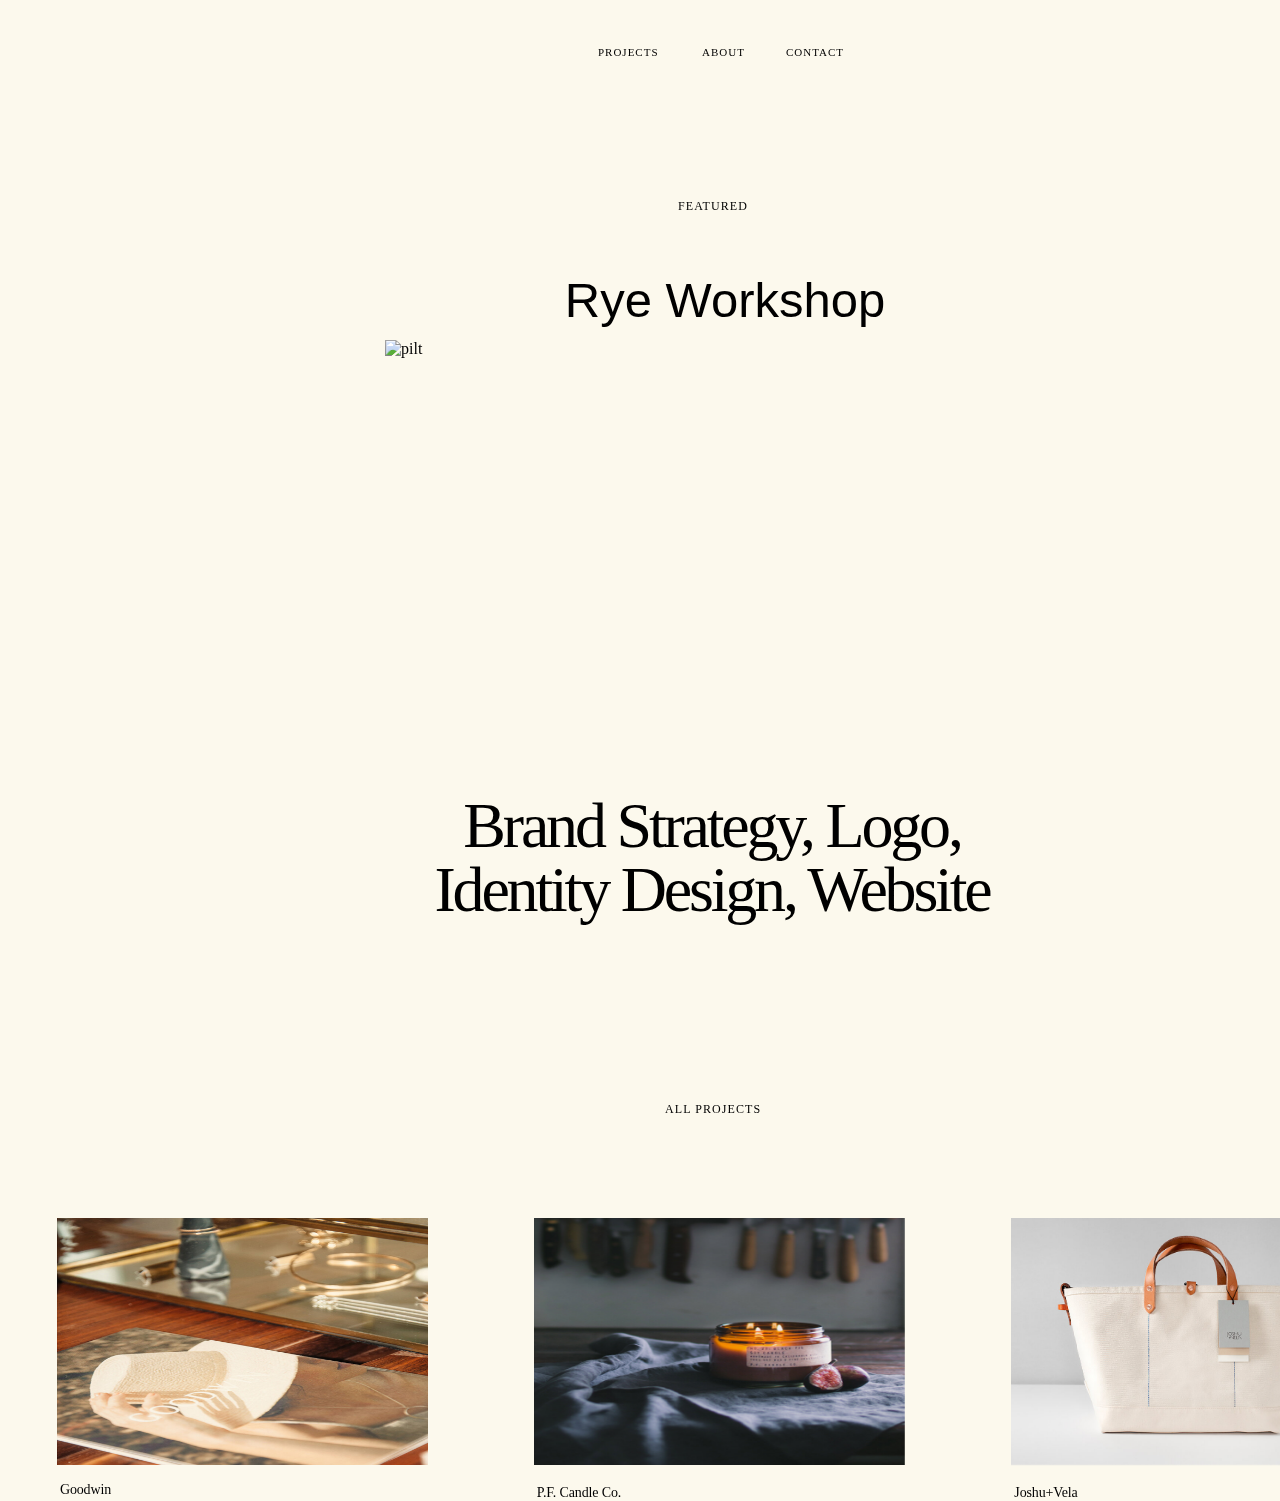
==== index2.html @ bb51f6b2 "jhyggu" ====
<!DOCTYPE html>
<html>
<head>
  <meta charset= "utf-8">
  <title>Youtube</title>
  <link rel="stylesheet" href="style2.css">
</head>
<body>
  <header>
    <div class="menuu">
      <a id="projects" href="#">PROJECTS</a>
      <a id="about" href="#">ABOUT</a>
      <a id="contact" href="#">CONTACT</a>
    </div>
  </header>
  <main>
    <div class="keskmine">
      <div class="tekst">
        <a id="FEATURED" href="#">FEATURED</a>
        <h2>Rye Workshop</h2>
        <h3>Brand Strategy, Logo, Identity Design, Website</h3>
      </div>
      <img id="pilt"src="https://images.squarespace-cdn.com/content/v1/5e3df603c955a25f29efa1b0/1583169433636-CMGCVIQWLEBP5SGW8H9D/[base64]/Rye-Workshop-Lululemon-Worth-100-Stephanie-Noritz-9409.jpg" alt="pilt">
    </div>
    <div class="alumine">
      <div class="tekstiosa">
        <p>ALL PROJECTS</p>
      </div>
      <div class="pildiosa">
        <img id="kaabu"src="honour-studio--Branding-Goodwin-Postcards.jpg" alt="kaabu">
        <img id="kivi"src="honour-studio--photography-for-pf-candle-co.jpg" alt="kivi">
        <img id="kott"src="honour-studio--Branding-Joshu-Vela--Letterpress-Hangtags-Tote-Cotton-1b.jpg" alt="kott">
      </div>
      <div class="pealkirjad">
        <a id="GW"href="#">Goodwin</a>
        <a id="CC"href="#">P.F. Candle Co.</a>
        <a id="JV"href="#">Joshu+Vela</a>

      </div>
    </div>


  </main>

  <footer>

  </footer>

</body>
</html>
---- style2.css ----
* {
  box-sizing: border-box;
}
body {
  background-color: #FCF9ED;
width: 100%;
border-radius: 0px;
}
html {
  scroll-behavior: smooth;
}
header {
  position: sticky;
  top: 0;
}
.menuu a {
  font-family: Acumin Pro;
font-size: 11px;
font-style: normal;
font-weight: 400;
line-height: 13px;
letter-spacing: 0.09em;
text-align: left;
text-decoration: none;

color: #000000;
}
.menuu a:hover {
  color: #63625F;
}
#projects {
  position: absolute;
width: 60px;
height: 13px;
left: 590px;
top: 38px;
}
#about {
  position: absolute;
width: 41px;
height: 13px;
left: 694px;
top: 38px;
}
#contact {
  position: absolute;
width: 57px;
height: 13px;
left: 778px;
top: 38px;
}

.keskmine {
  width: 1000px;
}

#FEATURED {
  font-family: Acumin Pro;
  font-size: 12px;
  font-style: normal;
  font-weight: 400;
  line-height: 14px;
  letter-spacing: 0.09em;
  text-align: left;
  text-decoration: none;

  position: absolute;
  width: 68px;
  height: 14px;
  left: 678px;
  top: 199px;

  font-family: Acumin Pro;
font-style: normal;
font-weight: normal;
font-size: 12px;
line-height: 14px;
letter-spacing: 0.09em;

color: #000000;
}

h2 {
  height: 59px;
  width: 400px;
  left: 525px;
  top: 230px;
  border-radius: nullpx;


  font-family: Acumin Pro, sans-serif;
font-size: 49px;
font-style: normal;
font-weight: 200;
line-height: 59px;
letter-spacing: 0em;
text-align: center;

position: absolute;
}
h3 {
  position: absolute;
width: 654px;
height: 150px;
left: 385px;
top: 730px;

font-family: Cormorant Garamond;
font-style: normal;
font-weight: 400;
font-size: 64px;
line-height: 64px;
/* or 100% */

text-align: center;
letter-spacing: -0.05em;
}

#pilt {
  height: 436px;
width: 655px;
left: 385px;
top: 340px;
border-radius: 0px;
position: absolute;
}
.tekstiosa {
  position: absolute;
width: 104px;
height: 14px;
left: 665px;
top: 1090px;

font-family: Acumin Pro;
font-style: normal;
font-weight: normal;
font-size: 12px;
line-height: 14px;
letter-spacing: 0.09em;
}
#kaabu {
  position: absolute;
width: 371px;
height: 247.46px;
left: 57px;
top: 1218px;
}
#kivi {
  height: 247.4600067138672px;
width: 371px;
left: 534px;
top: 1218px;
border-radius: 0px;

position: absolute;
width: 371px;
height: 247.46px;
left: 534px;
top: 1218px;
}
#kott {

border-radius: 0px;
position: absolute;
width: 371px;
height: 247.46px;
left: 1011px;
top: 1218px;
}

.pealkirjad a{
  font-family: Acumin Pro;
font-size: 14px;
font-style: normal;
font-weight: 400;
line-height: 17px;
letter-spacing: -0.01em;
text-align: center;
color: #000000;
text-decoration: none;
}

#GW {
  position: absolute;
  width: 55px;
  height: 17px;
  left: 58px;
  top: 1481px;
}
#CC {
  position: absolute;
width: 90px;
height: 17px;
left: 534px;
top: 1484px;
}
#JV {
  position: absolute;
width: 70px;
height: 17px;
left: 1011px;
top: 1484px;
}
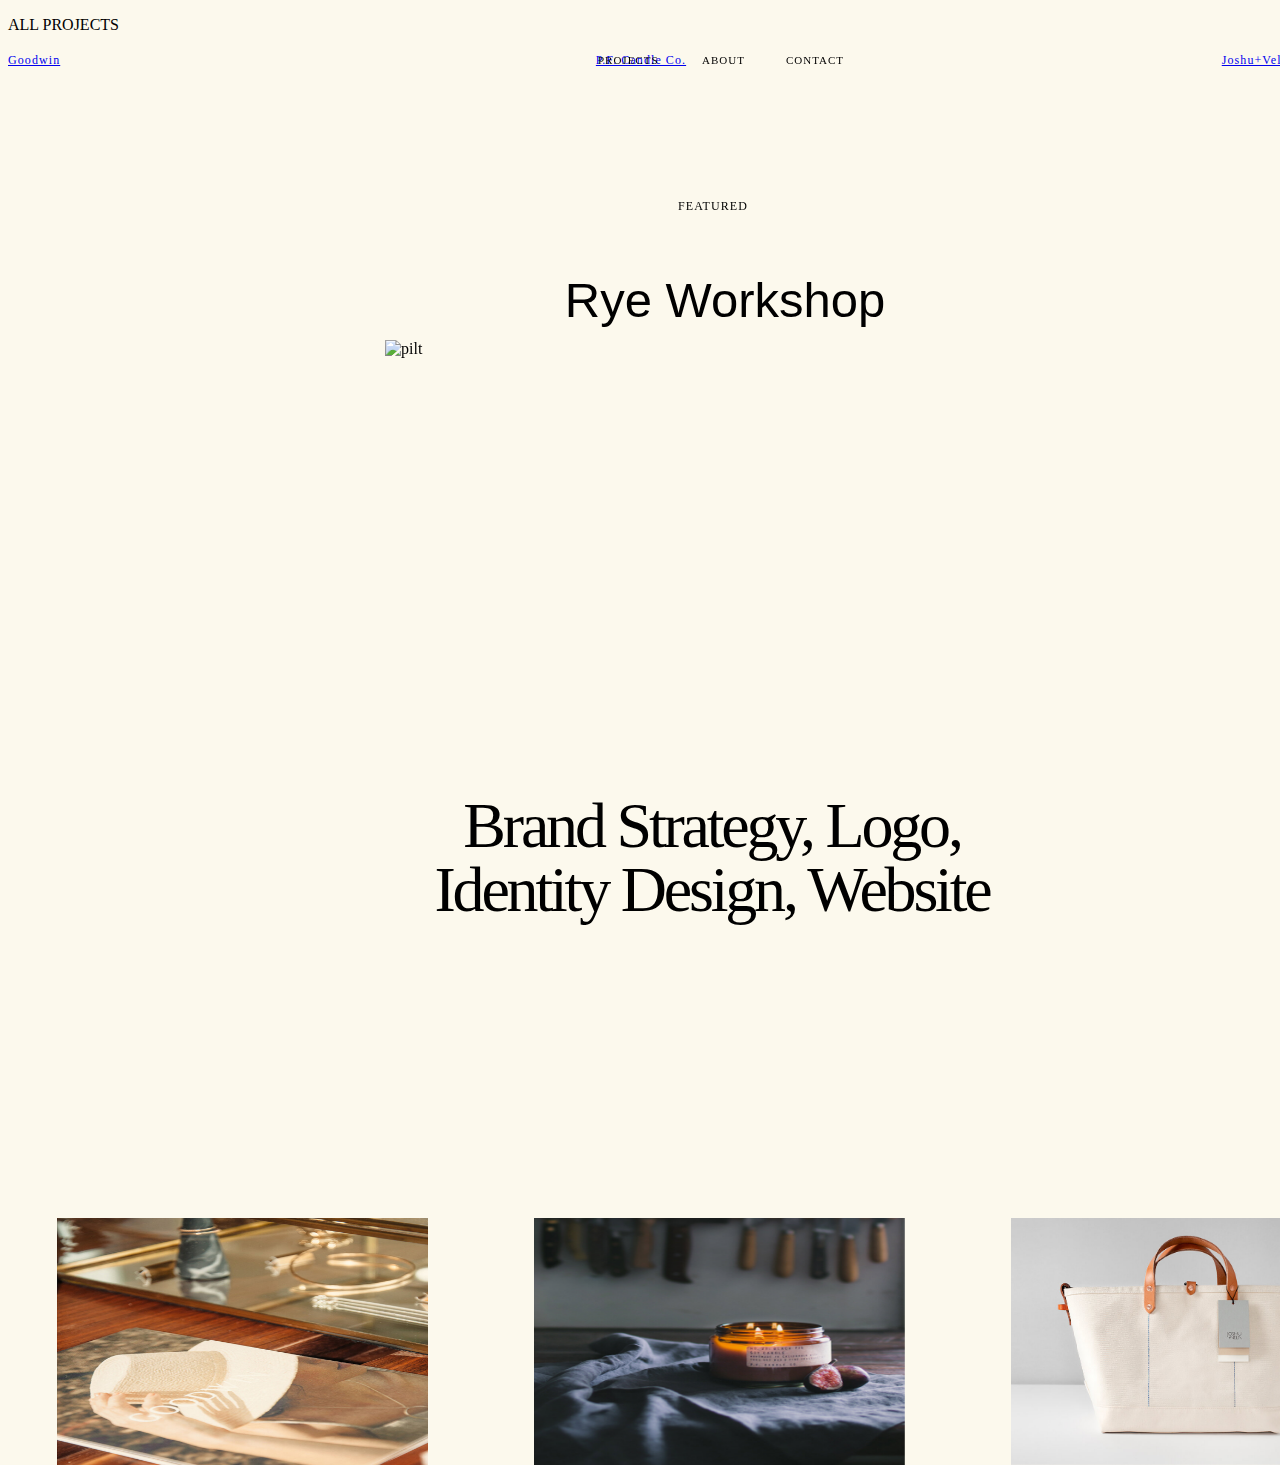
==== commit 0bc29842: "s" ====
--- a/index2.html
+++ b/index2.html
@@ -26,17 +26,21 @@
       <div class="tekstiosa">
         <p>ALL PROJECTS</p>
       </div>
-      <div class="pildiosa">
-        <img id="kaabu"src="honour-studio--Branding-Goodwin-Postcards.jpg" alt="kaabu">
-        <img id="kivi"src="honour-studio--photography-for-pf-candle-co.jpg" alt="kivi">
-        <img id="kott"src="honour-studio--Branding-Joshu-Vela--Letterpress-Hangtags-Tote-Cotton-1b.jpg" alt="kott">
+      <div class="container">
+        <div class="element">
+          <img id="kaabu"src="honour-studio--Branding-Goodwin-Postcards.jpg" alt="kaabu">
+          <a id="GW"href="#">Goodwin</a>
+        </div>
+        <div class="element">
+          <img id="kivi"src="honour-studio--photography-for-pf-candle-co.jpg" alt="kivi">
+          <a id="CC"href="#">P.F. Candle Co.</a>
+        </div>
+        <div class="element">
+          <img id="kott"src="honour-studio--Branding-Joshu-Vela--Letterpress-Hangtags-Tote-Cotton-1b.jpg" alt="kott">
+          <a id="JV"href="#">Joshu+Vela</a>
+        </div>
       </div>
-      <div class="pealkirjad">
-        <a id="GW"href="#">Goodwin</a>
-        <a id="CC"href="#">P.F. Candle Co.</a>
-        <a id="JV"href="#">Joshu+Vela</a>
 
-      </div>
     </div>
 
 
--- a/style2.css
+++ b/style2.css
@@ -1,3 +1,9 @@
+@keyframes animation {
+  0% {color: blue;}
+  50% {color: white;}
+  100% {color: blue;}
+}
+
 * {
   box-sizing: border-box;
 }
@@ -22,12 +28,15 @@
 letter-spacing: 0.09em;
 text-align: left;
 text-decoration: none;
-
 color: #000000;
-}
+transition: all 2s;
+}
+
 .menuu a:hover {
   color: #63625F;
-}
+  animation: animation 2s;
+}
+
 #projects {
   position: absolute;
 width: 60px;
@@ -124,12 +133,11 @@
 border-radius: 0px;
 position: absolute;
 }
-.tekstiosa {
-  position: absolute;
-width: 104px;
-height: 14px;
-left: 665px;
-top: 1090px;
+.element a {
+
+/* width: 104px;
+height: 14px; */
+
 
 font-family: Acumin Pro;
 font-style: normal;
@@ -180,7 +188,7 @@
 text-decoration: none;
 }
 
-#GW {
+/* #GW {
   position: absolute;
   width: 55px;
   height: 17px;
@@ -200,4 +208,9 @@
 height: 17px;
 left: 1011px;
 top: 1484px;
-}
+} */
+
+.container {
+  display: flex;
+  justify-content: space-between;
+}
